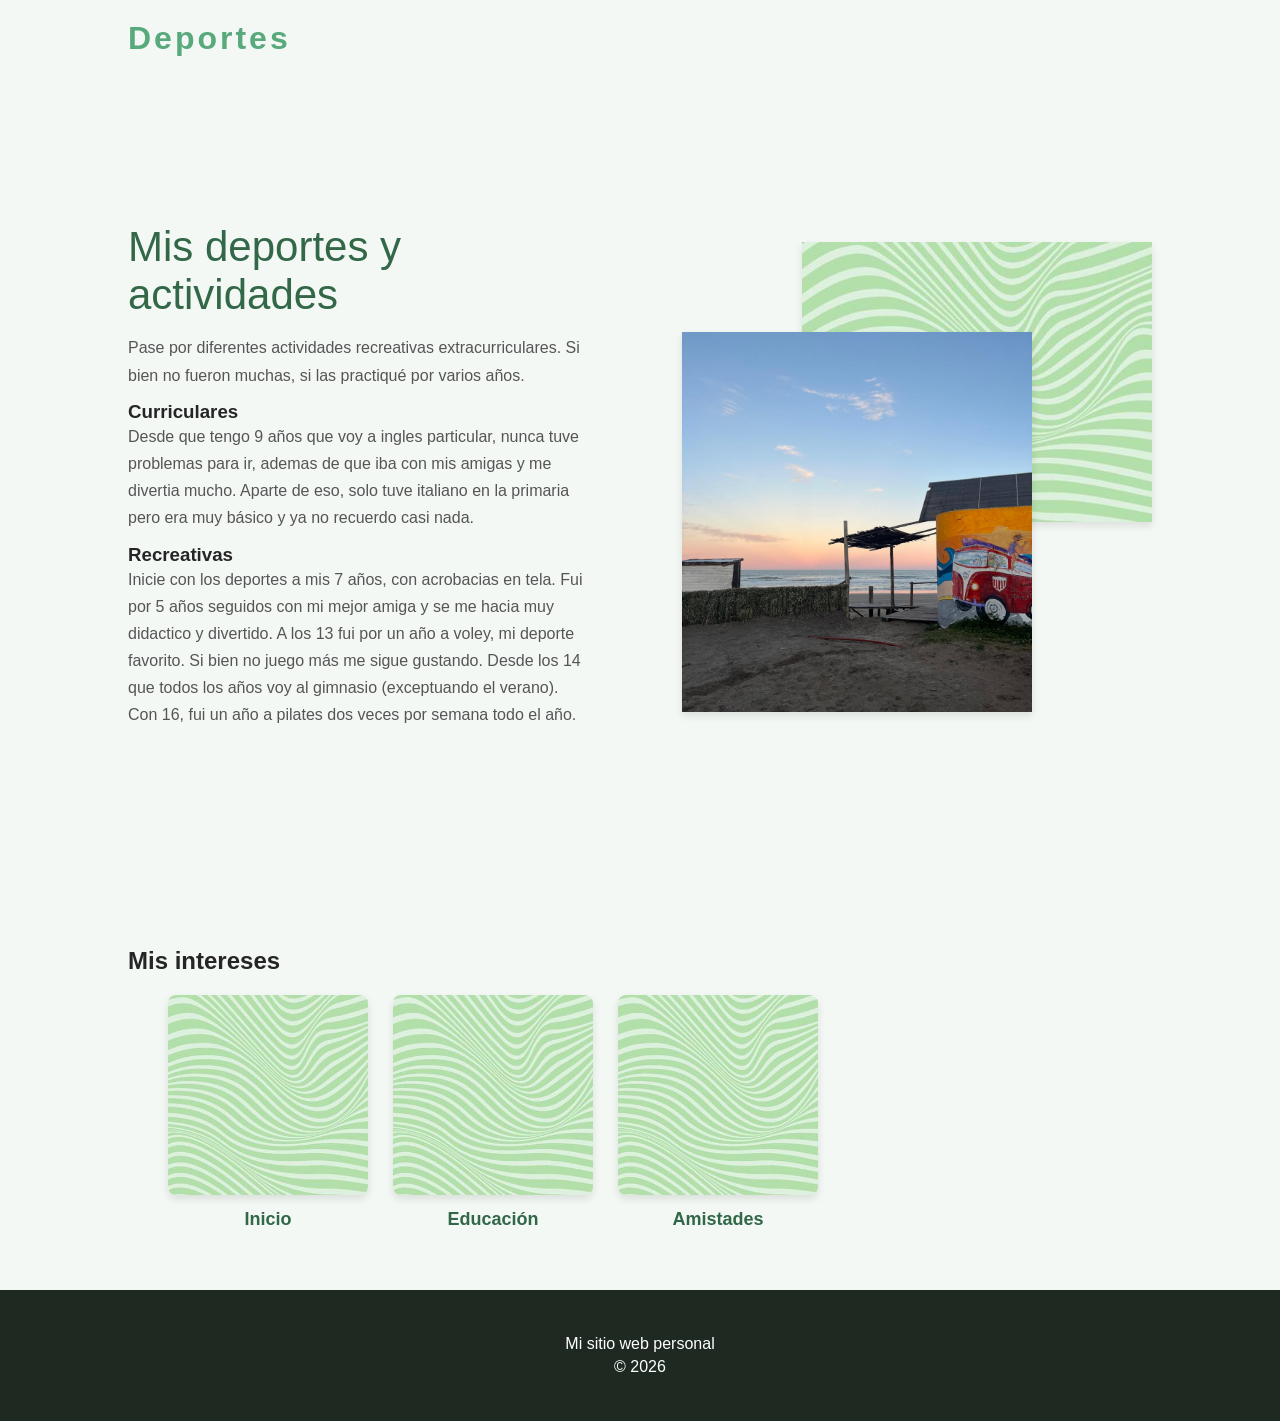
==== amistades.html @ 71a0180a "cambios" ====
<!DOCTYPE html>
<html lang="es">

<head>
    <meta charset="UTF-8">
    <meta name="viewport" content="width=device-width, initial-scale=1.0">
    <title>Mi sitio personal</title>
    <link rel="stylesheet" href="estilos.css">
</head>

<body>
    <header>
        <h1>Deportes</h1>

    </header>

    <main id="inicio">
        <section class="presentacion">
            <div class="texto-presentacion">
                <h2>Mis deportes y actividades</h2>

                <p>
                 Pase por diferentes actividades recreativas extracurriculares. Si bien no fueron muchas, si las practiqué por varios años.
                </p>
                <h3>Curriculares</h3>
                <p>
                Desde que tengo 9 años que voy a ingles particular, nunca tuve problemas para ir, ademas de que iba con mis amigas y me divertia mucho.
                Aparte de eso, solo tuve italiano en la primaria pero era muy básico y ya no recuerdo casi nada.
                </p>
                <h3>Recreativas</h3>
                <p>
                 Inicie con los deportes a mis 7 años, con acrobacias en tela. Fui por 5 años seguidos con mi mejor amiga y se me hacia muy didactico y divertido.
                 A los 13 fui por un año a voley, mi deporte favorito. Si bien no juego más me sigue gustando.
                 Desde los 14 que todos los años voy al gimnasio (exceptuando el verano).
                 Con 16, fui un año a pilates dos veces por semana todo el año. 
                </p>
            </div>

            <div class="imagenes-presentacion">
                <img src="fondo verde.jpg" alt="Fondo" class="imagen-secundaria">
                <img src="fotoplaya.jpeg" alt="Playa" class="imagen-principal">
            </div>
        </section>
        <section class="gustos">
            <h2>Mis intereses</h2>

            <div class="intereses">

                <a href="index.html" class="tarjeta">
                    <img src="fondo verde.jpg" alt="Imagen 1">
                    <h3>Inicio</h3>
                </a>

                <a href="escuela.html" class="tarjeta">
                    <img src="fondo verde.jpg" alt="Imagen 2">
                    <h3>Educación</h3>
                </a>
                <a href="amistades.html" class="tarjeta">
                    <img src="fondo verde.jpg" alt="Imagen 3">
                    <h3>Amistades</h3>
                </a>


            </div>
        </section>
    </main>

    <footer>
        <p>Mi sitio web personal</p>
        <p>© 2026</p>
    </footer>
</body>

</html>
---- estilos.css ----
* {
    margin: 0;
    padding: 0;
    box-sizing: border-box;
}

body {
    font-family: Arial, sans-serif;
    background-color: #f4f8f5;
    color: #252525;
}

header {
    width: 100%;
    padding: 20px 10%;
    display: flex;
    justify-content: space-between;
    align-items: center;
    background-color: #f4f8f5;
}

header h1 {
    font-size: 32px;
    letter-spacing: 3px;
    color: #58a97c;
}

.presentacion {
    min-height: calc(100vh - 80px);
    padding: 20px 10% 30px 10%;
    display: flex;
    align-items: center;
    position: relative;
}

.texto-presentacion {
    width: 45%;
    z-index: 2;
}

.subtitulo {
    font-size: 14px;
    font-weight: bold;
    letter-spacing: 2px;
    color: #65727d;
    margin-bottom: 10px;
}

.texto-presentacion h2 {
    font-size: 42px;
    font-weight: normal;
    margin-bottom: 15px;
    color: #326748;
}

.texto-presentacion p {
    line-height: 1.7;
    margin-bottom: 12px;
    color: #555;
    max-width: 500px;
}

.imagenes-presentacion {
    width: 55%;
    height: 480px;
    position: relative;
}

.imagen-secundaria {
    width: 350px;
    height: 280px;
    object-fit: cover;
    position: absolute;
    top: 0;
    right: 0;
    z-index: 2;
    box-shadow: 0 4px 8px rgba(0, 0, 0, 0.1);
}

.imagen-principal {
    width: 350px;
    height: 380px;
    object-fit: cover;
    position: absolute;
    top: 90px;
    right: 120px;
    z-index: 2;
    box-shadow: 0 4px 8px rgba(0, 0, 0, 0.1);
}

footer {
    background-color: #1e2922;
    color: white;
    text-align: center;
    padding: 40px;
    padding-top: 40px;
}

footer p {
    margin: 5px;
}
.gustos {
  width: 100%;
  padding-left: 10%;
  margin-top: 50px;
  text-align: left;
  
}
.intereses {
  display: flex;
  justify-content: flex-start; 
  gap: 25px; 
  flex-wrap: wrap;
  margin-top: 20px;
  margin-left: 40px;
  margin-bottom: 60px;
}

.tarjeta img {
  width: 200px;            
  height: 200px;           
  object-fit: cover;     
  border-radius: 8px;  
  box-shadow: 0 4px 8px rgba(0, 0, 0, 0.1);
  transition: transform 0.2s ease, box-shadow 0.2s ease;
}

.tarjeta:hover img {
  transform: translateY(-5px);
  box-shadow: 0 8px 16px rgba(0, 0, 0, 0.2);
}
.tarjeta {
  text-decoration: none; 
  color: inherit;         
}

.tarjeta h3 {
  margin-top: 10px;
  font-size: 18px;
  color: #326748;
  text-align: center;
  text-decoration: none;
}
.h3 {
    color:326748;
}
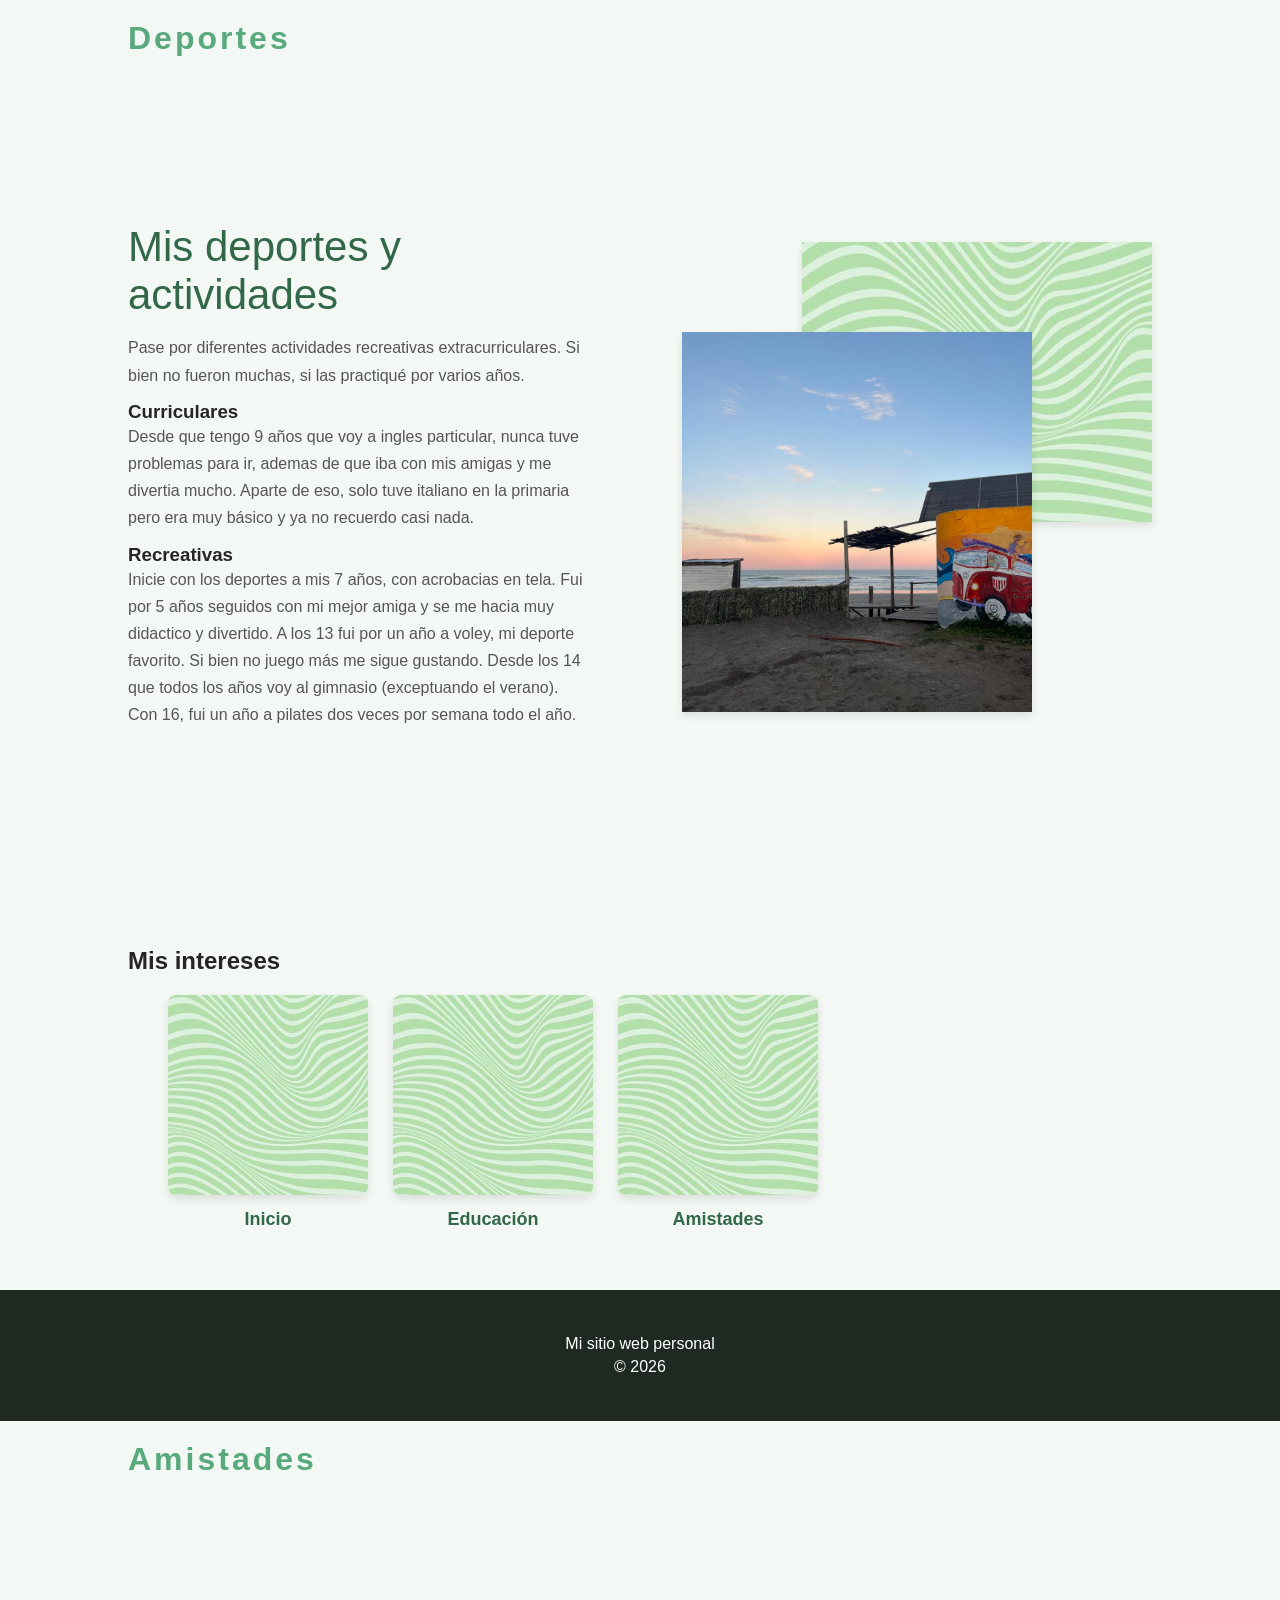
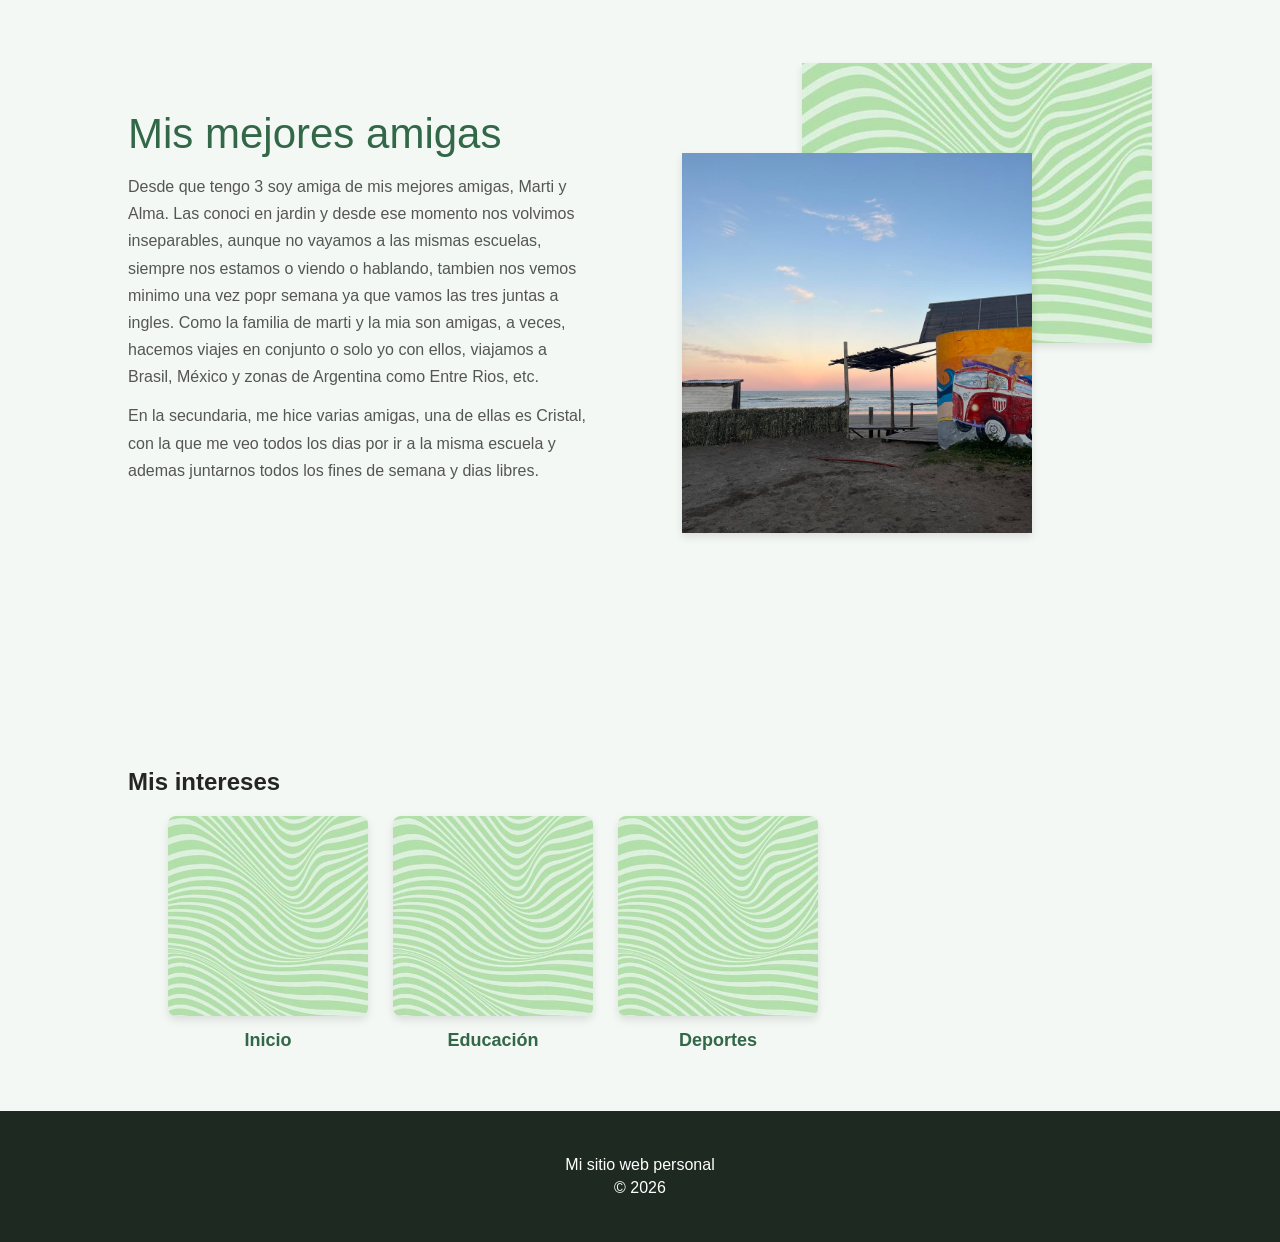
==== commit b80f6f17: "cambios" ====
--- a/amistades.html
+++ b/amistades.html
@@ -71,4 +71,70 @@
     </footer>
 </body>
 
+</html><!DOCTYPE html>
+<html lang="es">
+
+<head>
+    <meta charset="UTF-8">
+    <meta name="viewport" content="width=device-width, initial-scale=1.0">
+    <title>Mi sitio personal</title>
+    <link rel="stylesheet" href="estilos.css">
+</head>
+
+<body>
+    <header>
+        <h1>Amistades</h1>
+
+    </header>
+
+    <main id="inicio">
+        <section class="presentacion">
+            <div class="texto-presentacion">
+                <h2>Mis mejores amigas</h2>
+
+                <p>
+                Desde que tengo 3 soy amiga de mis mejores amigas, Marti y Alma. Las conoci en jardin y desde ese momento nos volvimos inseparables, aunque no vayamos a las mismas escuelas, siempre nos estamos o viendo o hablando, tambien nos vemos minimo una vez popr semana ya que vamos las tres juntas a ingles.
+                Como la familia de marti y la mia son amigas, a veces, hacemos viajes en conjunto o solo yo con ellos, viajamos a Brasil, México y zonas de Argentina como Entre Rios, etc.
+                </p>
+                <p>
+                En la secundaria, me hice varias amigas, una de ellas es Cristal, con la que me veo todos los dias por ir a la misma escuela y ademas juntarnos todos los fines de semana y dias libres.
+                </p>
+                
+            </div>
+
+            <div class="imagenes-presentacion">
+                <img src="fondo verde.jpg" alt="Fondo" class="imagen-secundaria">
+                <img src="fotoplaya.jpeg" alt="Playa" class="imagen-principal">
+            </div>
+        </section>
+        <section class="gustos">
+            <h2>Mis intereses</h2>
+
+            <div class="intereses">
+
+                <a href="index.html" class="tarjeta">
+                    <img src="fondo verde.jpg" alt="Imagen 1">
+                    <h3>Inicio</h3>
+                </a>
+
+                <a href="escuela.html" class="tarjeta">
+                    <img src="fondo verde.jpg" alt="Imagen 2">
+                    <h3>Educación</h3>
+                </a>
+                <a href="deportes.html" class="tarjeta">
+                    <img src="fondo verde.jpg" alt="Imagen 3">
+                    <h3>Deportes</h3>
+                </a>
+
+
+            </div>
+        </section>
+    </main>
+
+    <footer>
+        <p>Mi sitio web personal</p>
+        <p>© 2026</p>
+    </footer>
+</body>
+
 </html>
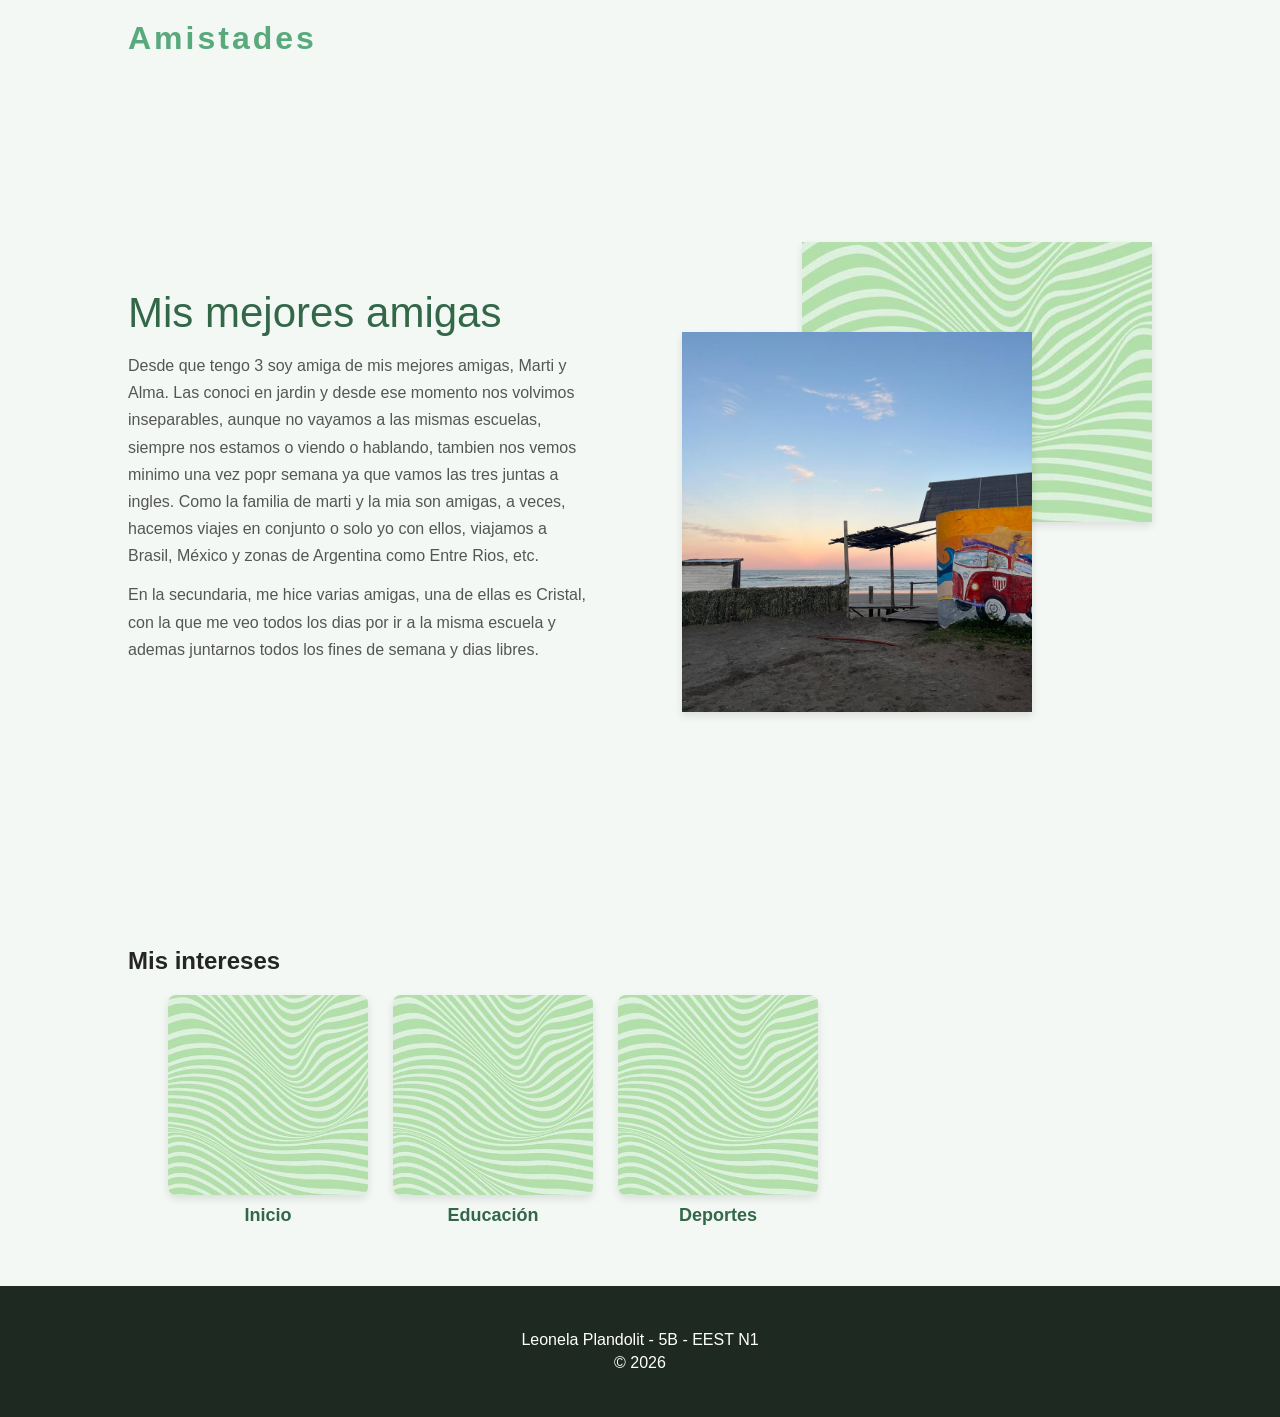
==== commit 2fddb8fc: "save" ====
--- a/amistades.html
+++ b/amistades.html
@@ -1,76 +1,3 @@
-<!DOCTYPE html>
-<html lang="es">
-
-<head>
-    <meta charset="UTF-8">
-    <meta name="viewport" content="width=device-width, initial-scale=1.0">
-    <title>Mi sitio personal</title>
-    <link rel="stylesheet" href="estilos.css">
-</head>
-
-<body>
-    <header>
-        <h1>Deportes</h1>
-
-    </header>
-
-    <main id="inicio">
-        <section class="presentacion">
-            <div class="texto-presentacion">
-                <h2>Mis deportes y actividades</h2>
-
-                <p>
-                 Pase por diferentes actividades recreativas extracurriculares. Si bien no fueron muchas, si las practiqué por varios años.
-                </p>
-                <h3>Curriculares</h3>
-                <p>
-                Desde que tengo 9 años que voy a ingles particular, nunca tuve problemas para ir, ademas de que iba con mis amigas y me divertia mucho.
-                Aparte de eso, solo tuve italiano en la primaria pero era muy básico y ya no recuerdo casi nada.
-                </p>
-                <h3>Recreativas</h3>
-                <p>
-                 Inicie con los deportes a mis 7 años, con acrobacias en tela. Fui por 5 años seguidos con mi mejor amiga y se me hacia muy didactico y divertido.
-                 A los 13 fui por un año a voley, mi deporte favorito. Si bien no juego más me sigue gustando.
-                 Desde los 14 que todos los años voy al gimnasio (exceptuando el verano).
-                 Con 16, fui un año a pilates dos veces por semana todo el año. 
-                </p>
-            </div>
-
-            <div class="imagenes-presentacion">
-                <img src="fondo verde.jpg" alt="Fondo" class="imagen-secundaria">
-                <img src="fotoplaya.jpeg" alt="Playa" class="imagen-principal">
-            </div>
-        </section>
-        <section class="gustos">
-            <h2>Mis intereses</h2>
-
-            <div class="intereses">
-
-                <a href="index.html" class="tarjeta">
-                    <img src="fondo verde.jpg" alt="Imagen 1">
-                    <h3>Inicio</h3>
-                </a>
-
-                <a href="escuela.html" class="tarjeta">
-                    <img src="fondo verde.jpg" alt="Imagen 2">
-                    <h3>Educación</h3>
-                </a>
-                <a href="amistades.html" class="tarjeta">
-                    <img src="fondo verde.jpg" alt="Imagen 3">
-                    <h3>Amistades</h3>
-                </a>
-
-
-            </div>
-        </section>
-    </main>
-
-    <footer>
-        <p>Mi sitio web personal</p>
-        <p>© 2026</p>
-    </footer>
-</body>
-
 </html><!DOCTYPE html>
 <html lang="es">
 
@@ -132,7 +59,7 @@
     </main>
 
     <footer>
-        <p>Mi sitio web personal</p>
+        <p>Leonela Plandolit - 5B - EEST N1</p>
         <p>© 2026</p>
     </footer>
 </body>
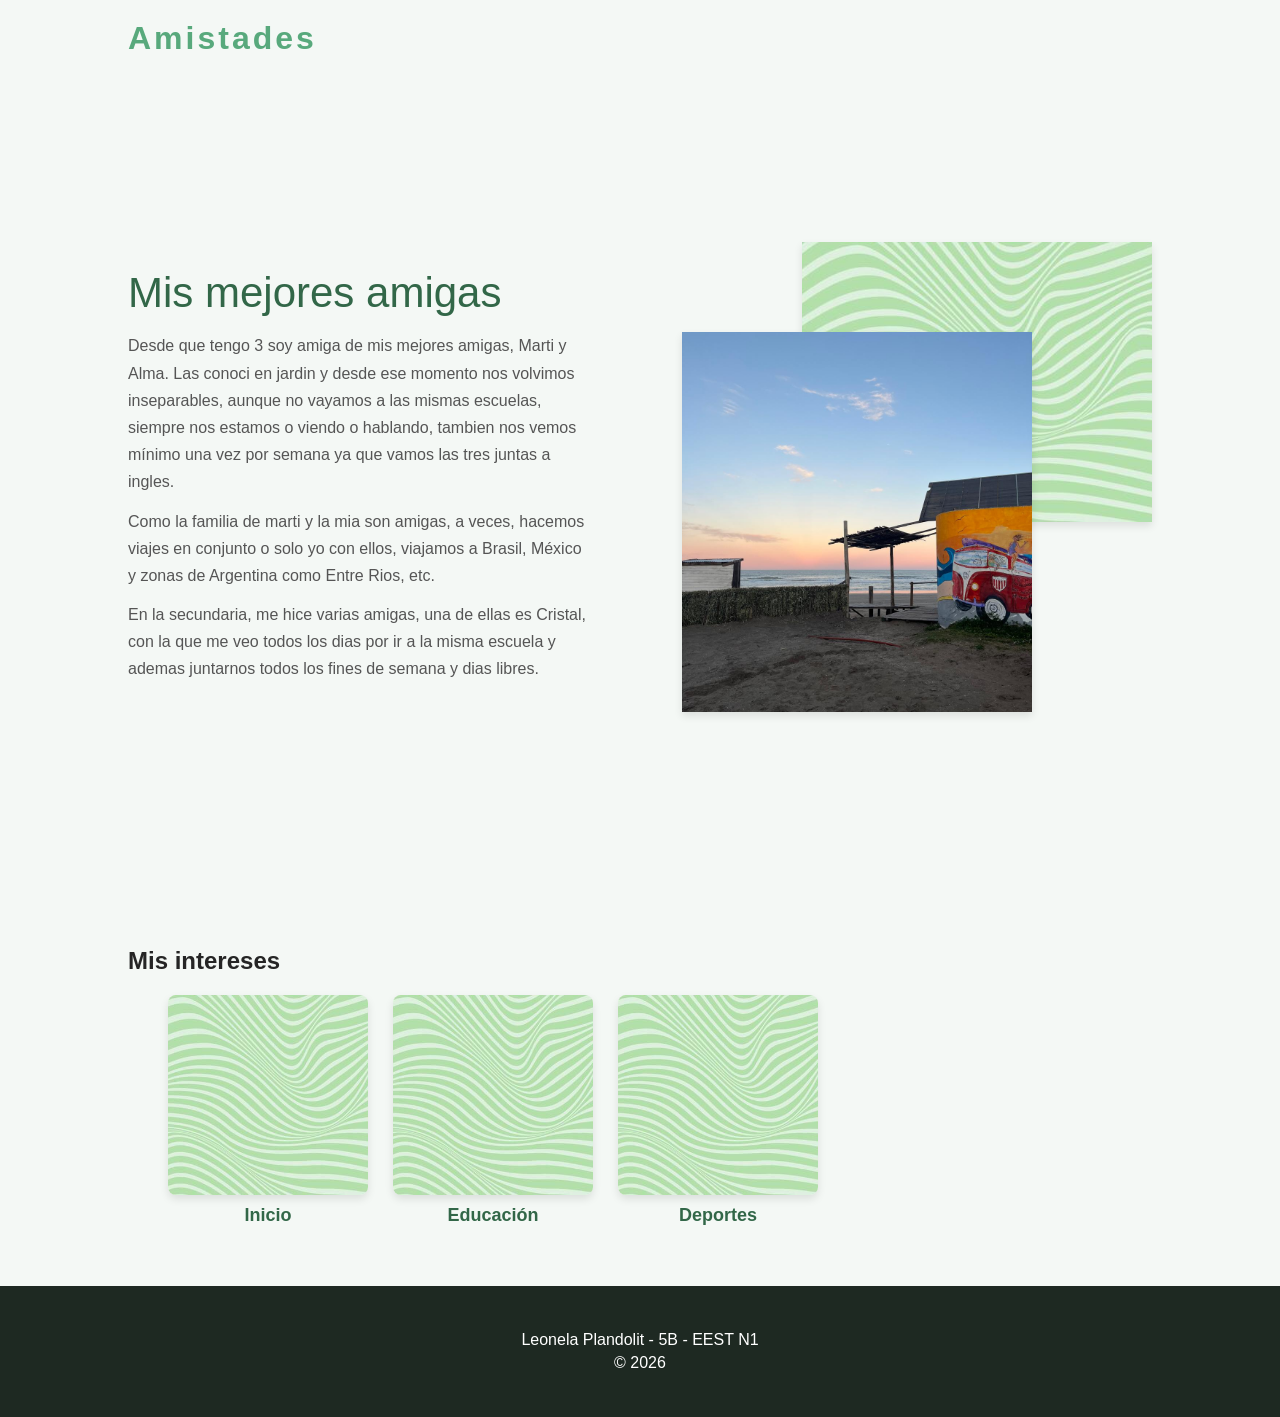
==== commit 94c82669: "save" ====
--- a/amistades.html
+++ b/amistades.html
@@ -20,7 +20,9 @@
                 <h2>Mis mejores amigas</h2>
 
                 <p>
-                Desde que tengo 3 soy amiga de mis mejores amigas, Marti y Alma. Las conoci en jardin y desde ese momento nos volvimos inseparables, aunque no vayamos a las mismas escuelas, siempre nos estamos o viendo o hablando, tambien nos vemos minimo una vez popr semana ya que vamos las tres juntas a ingles.
+                Desde que tengo 3 soy amiga de mis mejores amigas, Marti y Alma. Las conoci en jardin y desde ese momento nos volvimos inseparables, aunque no vayamos a las mismas escuelas, siempre nos estamos o viendo o hablando, tambien nos vemos mínimo una vez por semana ya que vamos las tres juntas a ingles.
+               </p>
+               <p>
                 Como la familia de marti y la mia son amigas, a veces, hacemos viajes en conjunto o solo yo con ellos, viajamos a Brasil, México y zonas de Argentina como Entre Rios, etc.
                 </p>
                 <p>
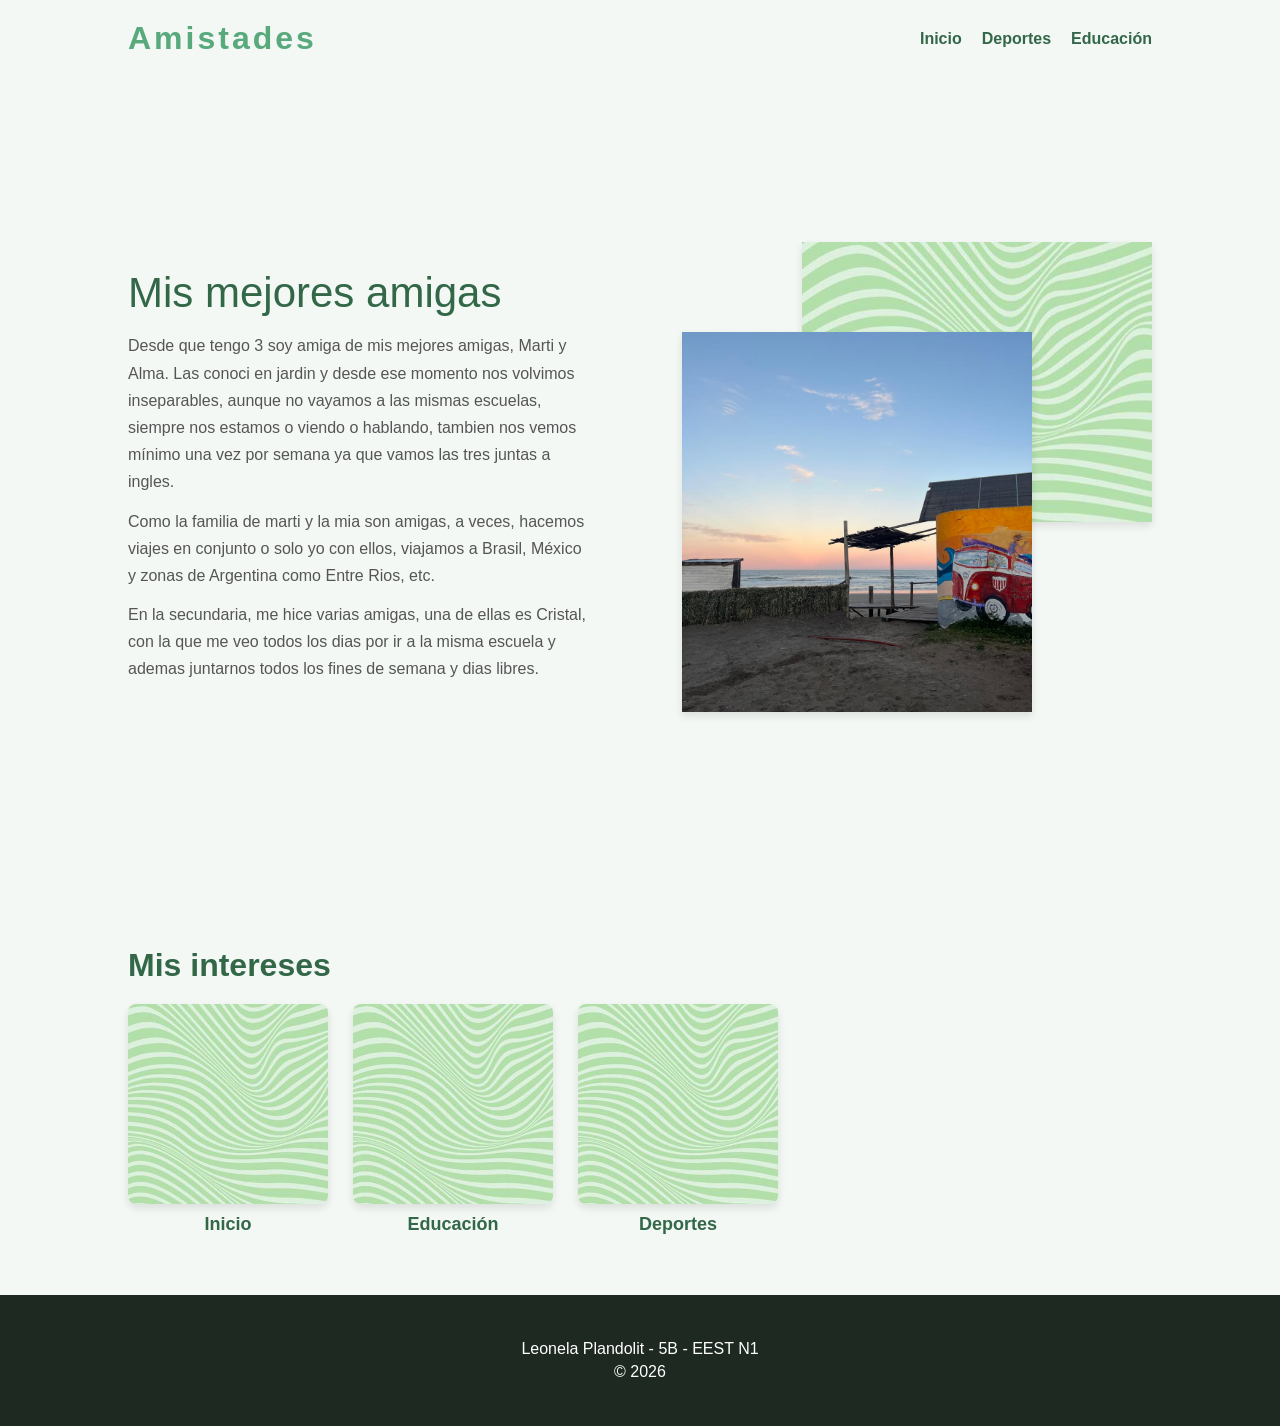
==== commit a68a2a22: "save" ====
--- a/amistades.html
+++ b/amistades.html
@@ -11,7 +11,13 @@
 <body>
     <header>
         <h1>Amistades</h1>
-
+<nav class="navegacion">
+            <ul>
+                <li><a href="#inicio">Inicio</a></li>
+                <li><a href="deportes.html">Deportes</a></li>
+                <li><a href="escuela.html">Educación</a></li>
+            </ul>
+        </nav>
     </header>
 
     <main id="inicio">
--- a/estilos.css
+++ b/estilos.css
@@ -25,6 +25,25 @@
     color: #58a97c;
 }
 
+.navegacion ul {
+    display: flex;
+    list-style: none;
+    gap: 20px;
+    color: #326748;
+}
+
+.navegacion a {
+    text-decoration: none;
+    color: #326748;
+    font-weight: bold;
+    font-size: 16px;
+    transition: color 0.3s ease;
+}
+
+.navegacion a:hover {
+    color: #58a97c;
+}
+
 .presentacion {
     min-height: calc(100vh - 80px);
     padding: 20px 10% 30px 10%;
@@ -46,11 +65,14 @@
     margin-bottom: 10px;
 }
 
+h1, h2, h3, .texto-presentacion h2, .gustos h2 {
+    color: #326748;
+}
+
 .texto-presentacion h2 {
     font-size: 42px;
     font-weight: normal;
     margin-bottom: 15px;
-    color: #326748;
 }
 
 .texto-presentacion p {
@@ -88,59 +110,60 @@
     box-shadow: 0 4px 8px rgba(0, 0, 0, 0.1);
 }
 
+.gustos {
+    width: 100%;
+    padding: 0 10%;
+    margin-top: 50px;
+    text-align: left;
+}
+
+.gustos h2 {
+    font-size: 32px;
+    margin-bottom: 20px;
+}
+
+.intereses {
+    display: flex;
+    justify-content: flex-start; 
+    gap: 25px; 
+    flex-wrap: wrap;
+    margin-bottom: 60px;
+}
+
+.tarjeta {
+    text-decoration: none; 
+    color: inherit; 
+}
+
+.tarjeta img {
+    width: 200px;            
+    height: 200px;           
+    object-fit: cover;     
+    border-radius: 8px;  
+    box-shadow: 0 4px 8px rgba(0, 0, 0, 0.1);
+    transition: transform 0.2s ease, box-shadow 0.2s ease;
+}
+
+.tarjeta:hover img {
+    transform: translateY(-5px);
+    box-shadow: 0 8px 16px rgba(0, 0, 0, 0.2);
+}
+
+.tarjeta h3 {
+    margin-top: 10px;
+    font-size: 18px;
+    color: #326748;
+    text-align: center;
+    text-decoration: none;
+}
+
 footer {
     background-color: #1e2922;
     color: white;
     text-align: center;
     padding: 40px;
-    padding-top: 40px;
 }
 
 footer p {
     margin: 5px;
-}
-.gustos {
-  width: 100%;
-  padding-left: 10%;
-  margin-top: 50px;
-  text-align: left;
-  
-}
-.intereses {
-  display: flex;
-  justify-content: flex-start; 
-  gap: 25px; 
-  flex-wrap: wrap;
-  margin-top: 20px;
-  margin-left: 40px;
-  margin-bottom: 60px;
-}
-
-.tarjeta img {
-  width: 200px;            
-  height: 200px;           
-  object-fit: cover;     
-  border-radius: 8px;  
-  box-shadow: 0 4px 8px rgba(0, 0, 0, 0.1);
-  transition: transform 0.2s ease, box-shadow 0.2s ease;
-}
-
-.tarjeta:hover img {
-  transform: translateY(-5px);
-  box-shadow: 0 8px 16px rgba(0, 0, 0, 0.2);
-}
-.tarjeta {
-  text-decoration: none; 
-  color: inherit;         
-}
-
-.tarjeta h3 {
-  margin-top: 10px;
-  font-size: 18px;
-  color: #326748;
-  text-align: center;
-  text-decoration: none;
-}
-.h3 {
-    color:326748;
 }
